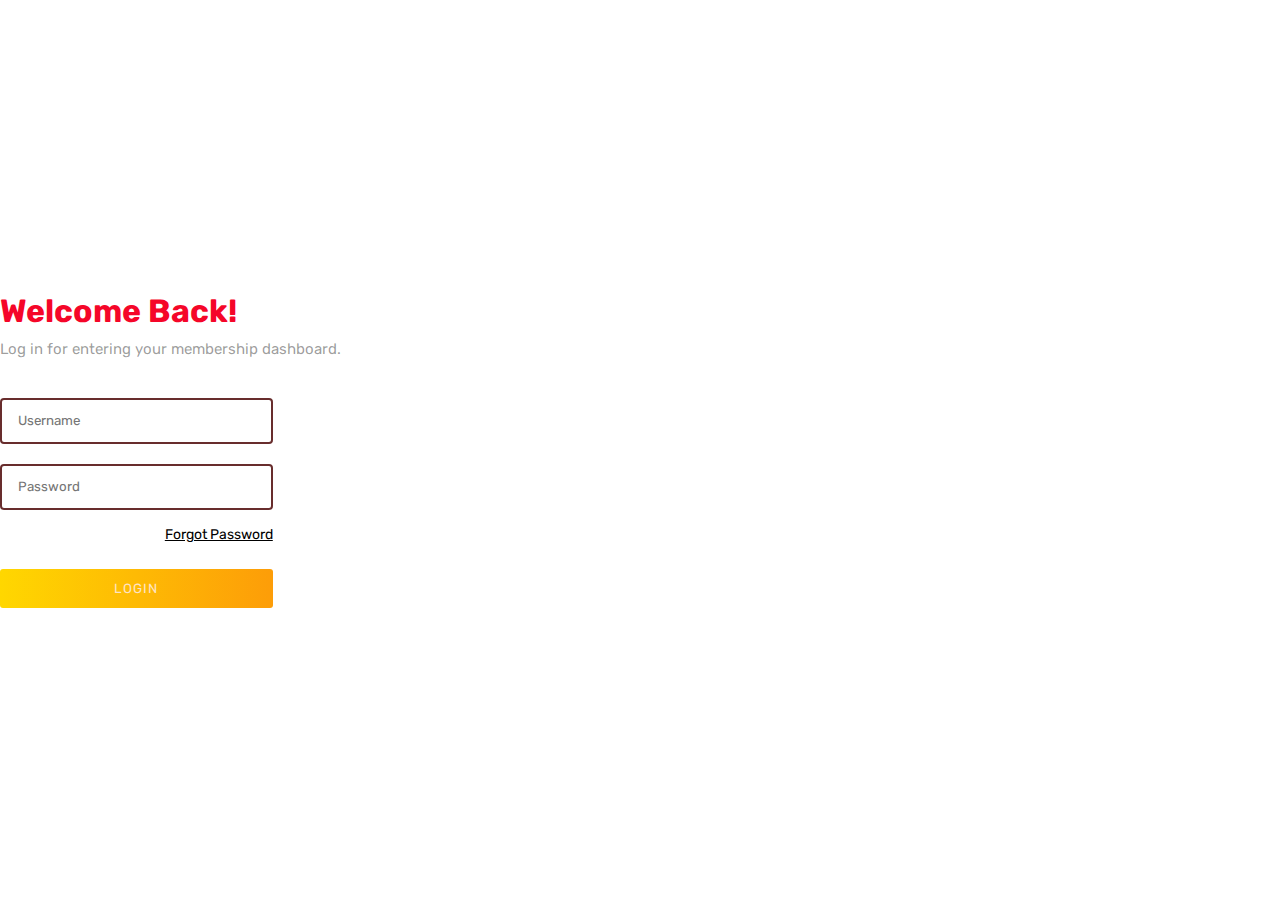
==== WebContent/Login.html @ 964e198f "login.html log.css Registration.html Reg.css" ====
<html lang="en" >
<head>
  <meta charset="UTF-8">
  <title>Animated Login Page | Nssitc.com</title>
  <link href="https://fonts.googleapis.com/css?family=Rubik&display=swap" rel="stylesheet">
<link rel="stylesheet" href="Log.css">
</head>
<body>
 
<div class="container">
  <div class="left-section">
    <div class="header">
      <h1 class="animation a1">Welcome Back!</h1>
      <h4 class="animation a2">Log in for entering your membership dashboard.</h4>
    </div>
    <div class="form">
      <input type="email" class="form-field animation a3" placeholder="Username">
      <input type="password" class="form-field animation a4" placeholder="Password">
      <p class="animation a5"><a href="#">Forgot Password</a></p>
      <button class="animation a6">LOGIN</button>
    </div>
  </div>
  <div class="right-section"></div>
</div>
---- WebContent/Log.css ----
* {
  box-sizing: border-box;
}
body {
  font-family: 'Rubik', sans-serif;
  margin: 0;
  padding: 0;
}
.container {
  display: flex;
  height: 100vh;
}
.left-section {
  overflow: hidden;
  display: flex;
  flex-wrap: wrap;
  flex-direction: column;
  justify-content: center;
  -webkit-animation-name: left-section;
          animation-name: left-section;
  -webkit-animation-duration: 1s;
          animation-duration: 1s;
  -webkit-animation-fill-mode: both;
          animation-fill-mode: both;
  -webkit-animation-delay: 1s;
          animation-delay: 1s;
}
.right-section {
  flex: 1;
  background: linear-gradient(to right, #f50629 0%, #fd9d08 100%);
  transition: 1s;
background-image:url('https://previews.123rf.com/images/olechowski/olechowski1403/olechowski140300033/26369215-software-development-concept-in-tag-cloud-on-white-background.jpg');
  background-size: cover;
  background-repeat: no-repeat;
  background-position: center;
}
.header > h1 {
  margin: 0;
  color: #f50629;
}
.header > h4 {
  margin-top: 10px;
  font-weight: normal;
  font-size: 15px;
  color: rgba(0, 0, 0, 0.4);
}
.form {
  max-width: 80%;
  display: flex;
  flex-direction: column;
}
.form > p {
  text-align: right;
}
.form > p > a {
  color: #000;
  font-size: 14px;
}
.form-field {
  height: 46px;
  padding: 0 16px;
  border: 2px solid rgb(104, 45, 45);
  border-radius: 4px;
  font-family: 'Rubik', sans-serif;
  outline: 0;
  transition: .2s;
  margin-top: 20px;
}
.form-field:focus {
  border-color: #0f7ef1;
}
.form > button {
  padding: 12px 10px;
  border: 0;
  background: linear-gradient(to right, gold 0%, #fd9d08 100%);
  border-radius: 3px;
  margin-top: 10px;
  color:bisque;
  letter-spacing: 1px;
  font-family: 'Rubik', sans-serif;
}
.animation {
  -webkit-animation-name: move;
          animation-name: move;
  -webkit-animation-duration: .4s;
          animation-duration: .4s;
  -webkit-animation-fill-mode: both;
          animation-fill-mode: both;
  -webkit-animation-delay: 2s;
          animation-delay: 2s;
}
 
.a1 {
  -webkit-animation-delay: 2s;
          animation-delay: 2s;
}
.a2 {
  -webkit-animation-delay: 2.1s;
          animation-delay: 2.1s;
}
.a3 {
  -webkit-animation-delay: 2.2s;
          animation-delay: 2.2s;
}
.a4 {
  -webkit-animation-delay: 2.3s;
          animation-delay: 2.3s;
}
.a5 {
  -webkit-animation-delay: 2.4s;
          animation-delay: 2.4s;
}
.a6 {
  -webkit-animation-delay: 2.5s;
          animation-delay: 2.5s;
}
@keyframes move {
  0% {
    opacity: 0;
    visibility: hidden;
    -webkit-transform: translateY(-40px);
            transform: translateY(-40px);
  }
  100% {
    opacity: 1;
    visibility: visible;
    -webkit-transform: translateY(0);
            transform: translateY(0);
  }
}
@keyframes left-section {
  0% {
    opacity: 0;
    width: 0;
  }
  100% {
    opacity: 1;
    padding: 20px 40px;
    width: 440px;
  }
}
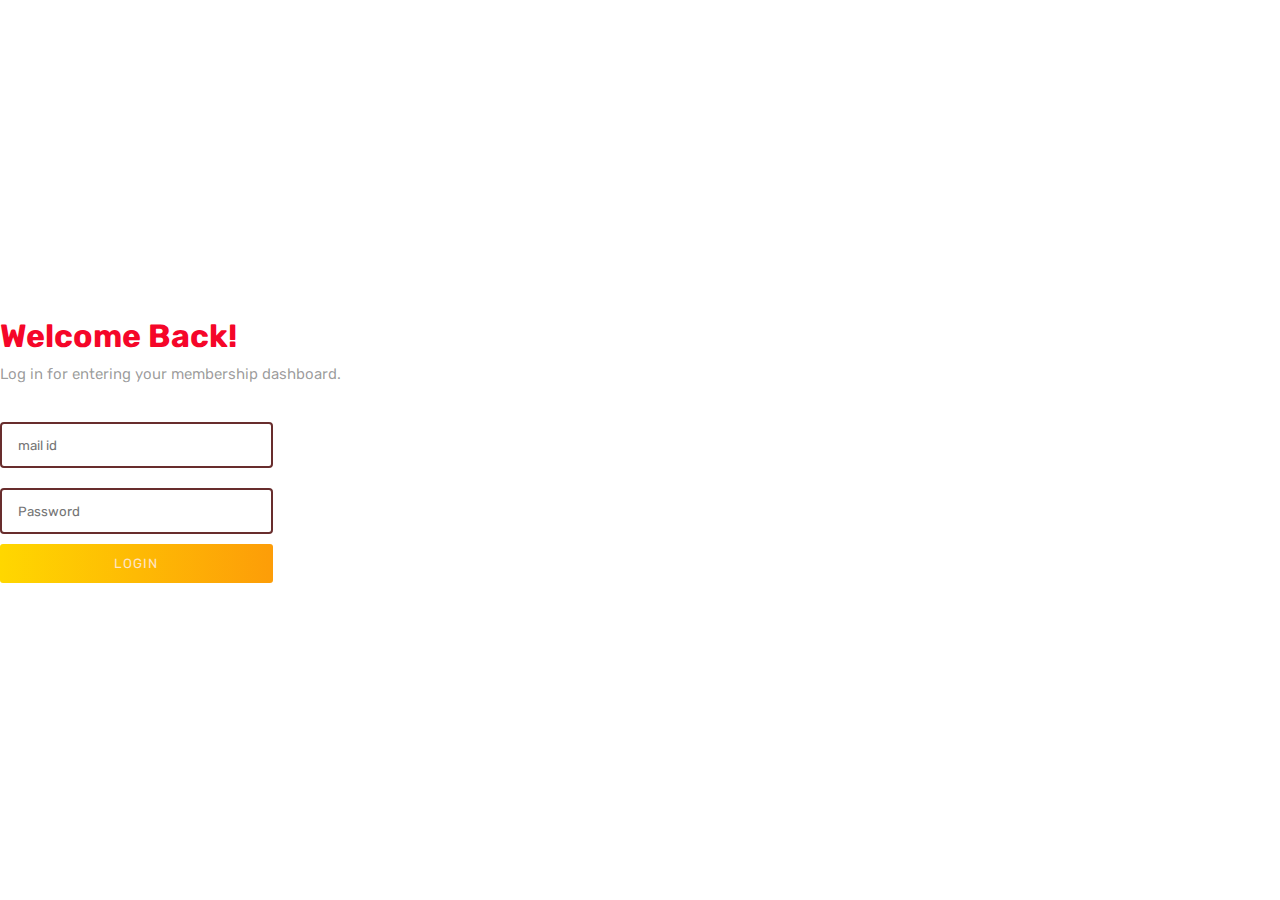
==== commit ac22ee87: "login.html updated pass.css password.html" ====
--- a/WebContent/Login.html
+++ b/WebContent/Login.html
@@ -15,9 +15,8 @@
       <h4 class="animation a2">Log in for entering your membership dashboard.</h4>
     </div>
     <div class="form">
-      <input type="email" class="form-field animation a3" placeholder="Username">
+      <input type="email" class="form-field animation a3" placeholder="mail id">
       <input type="password" class="form-field animation a4" placeholder="Password">
-      <p class="animation a5"><a href="#">Forgot Password</a></p>
       <button class="animation a6">LOGIN</button>
     </div>
   </div>
